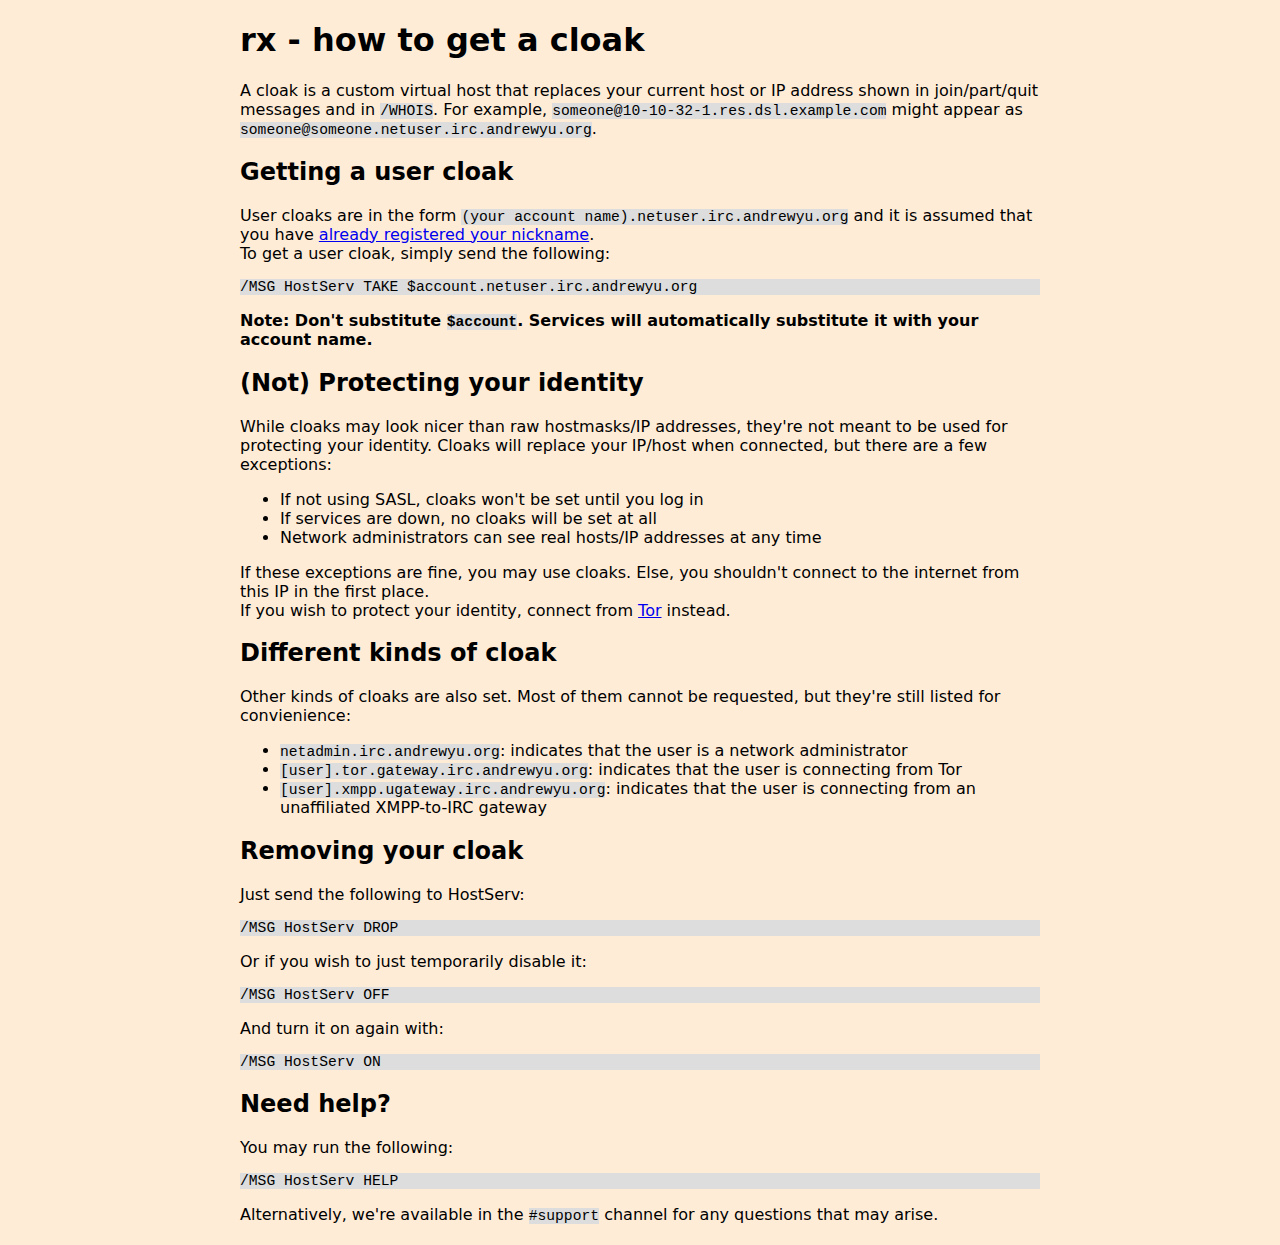
==== cloak.html @ e60c08a3 "Initial commit: Add everything Ferass wrote" ====
<!DOCTYPE html>
<html>
<head>
<title>rx</title>
<link rel="stylesheet" href="style.css" />

<style>
a.link {color: #0000A0;}
a.visited {color: #A000A0;}
a.active {color: #00A000;}
pre, code {font-size: 11pt; background: #ddd;}
</style>
</head>
<body>
<h1>rx - how to get a cloak</h1>
<p>A cloak is a custom virtual host that replaces your current host or IP address shown in join/part/quit messages and in <code>/WHOIS</code>.  For example, <code>someone@10-10-32-1.res.dsl.example.com</code> might appear as <code>someone@someone.netuser.irc.andrewyu.org</code>.</p>

<h2>Getting a user cloak</h2>
<p>User cloaks are in the form <code>(your account name).netuser.irc.andrewyu.org</code> and it is assumed that you have <a href="/nickserv.html">already registered your nickname</a>.<br/>
To get a user cloak, simply send the following:</p>
<pre><code>/MSG HostServ TAKE $account.netuser.irc.andrewyu.org</code></pre>
<p><b>Note: Don't substitute <code>$account</code>.  Services will automatically substitute it with your account name.</b></p>

<h2>(Not) Protecting your identity</h2>
<p>While cloaks may look nicer than raw hostmasks/IP addresses, they're not meant to be used for protecting your identity.  Cloaks will replace your IP/host when connected, but there are a few exceptions:</p>
<ul>
	<li>If not using SASL, cloaks won't be set until you log in</li>
	<li>If services are down, no cloaks will be set at all</li>
	<li>Network administrators can see real hosts/IP addresses at any time</li>
</ul>
<p>If these exceptions are fine, you may use cloaks.  Else, you shouldn't connect to the internet from this IP in the first place.<br/>
If you wish to protect your identity, connect from <a href="https://torproject.org">Tor</a> instead.</p>

<h2>Different kinds of cloak</h2>
<p>Other kinds of cloaks are also set.  Most of them cannot be requested, but they're still listed for convienience:</p>
<ul>
	<li><code>netadmin.irc.andrewyu.org</code>: indicates that the user is a network administrator</li>
	<li><code>[user].tor.gateway.irc.andrewyu.org</code>: indicates that the user is connecting from Tor</li>
	<li><code>[user].xmpp.ugateway.irc.andrewyu.org</code>: indicates that the user is connecting from an unaffiliated XMPP-to-IRC gateway</li>
</ul>

<h2>Removing your cloak</h2>
<p>Just send the following to HostServ:</p>
<pre><code>/MSG HostServ DROP</code></pre>
<p>Or if you wish to just temporarily disable it:</p>
<pre><code>/MSG HostServ OFF</code></pre>
<p>And turn it on again with:</p>
<pre><code>/MSG HostServ ON</code></pre>

<h2>Need help?</h2>
<p>You may run the following:</p>
<pre><code>/MSG HostServ HELP</code></pre>
<p>Alternatively, we're available in the <code>#support</code> channel for any questions that may arise.</p>
</body>
</html>
---- style.css ----
body {
	font-family: system-ui, sans-serif;
	background-color: hsl(32, 98%, 92%);
	margin: auto;
	max-width: 50rem;
	width: calc(100% - 10px);
}
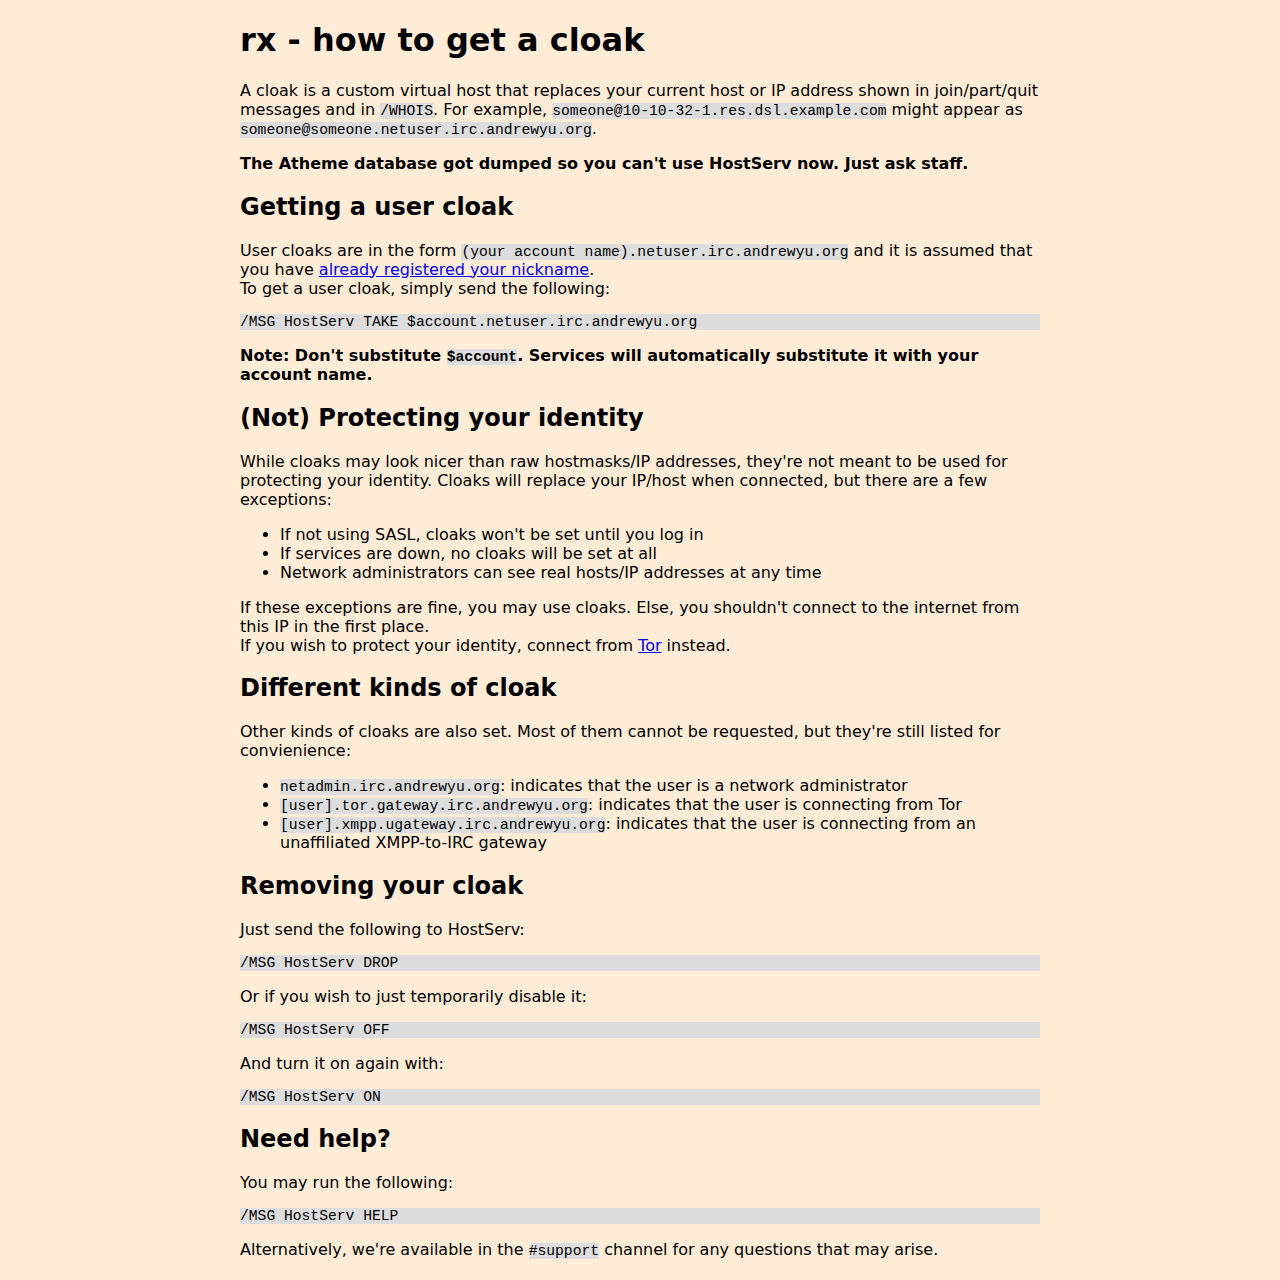
==== commit 6de3dc1a: "Atheme broke" ====
--- a/cloak.html
+++ b/cloak.html
@@ -14,6 +14,12 @@
 <body>
 <h1>rx - how to get a cloak</h1>
 <p>A cloak is a custom virtual host that replaces your current host or IP address shown in join/part/quit messages and in <code>/WHOIS</code>.  For example, <code>someone@10-10-32-1.res.dsl.example.com</code> might appear as <code>someone@someone.netuser.irc.andrewyu.org</code>.</p>
+
+<p>
+<b>
+	The Atheme database got dumped so you can't use HostServ now. Just ask staff.
+</b>
+</p>
 
 <h2>Getting a user cloak</h2>
 <p>User cloaks are in the form <code>(your account name).netuser.irc.andrewyu.org</code> and it is assumed that you have <a href="/nickserv.html">already registered your nickname</a>.<br/>
